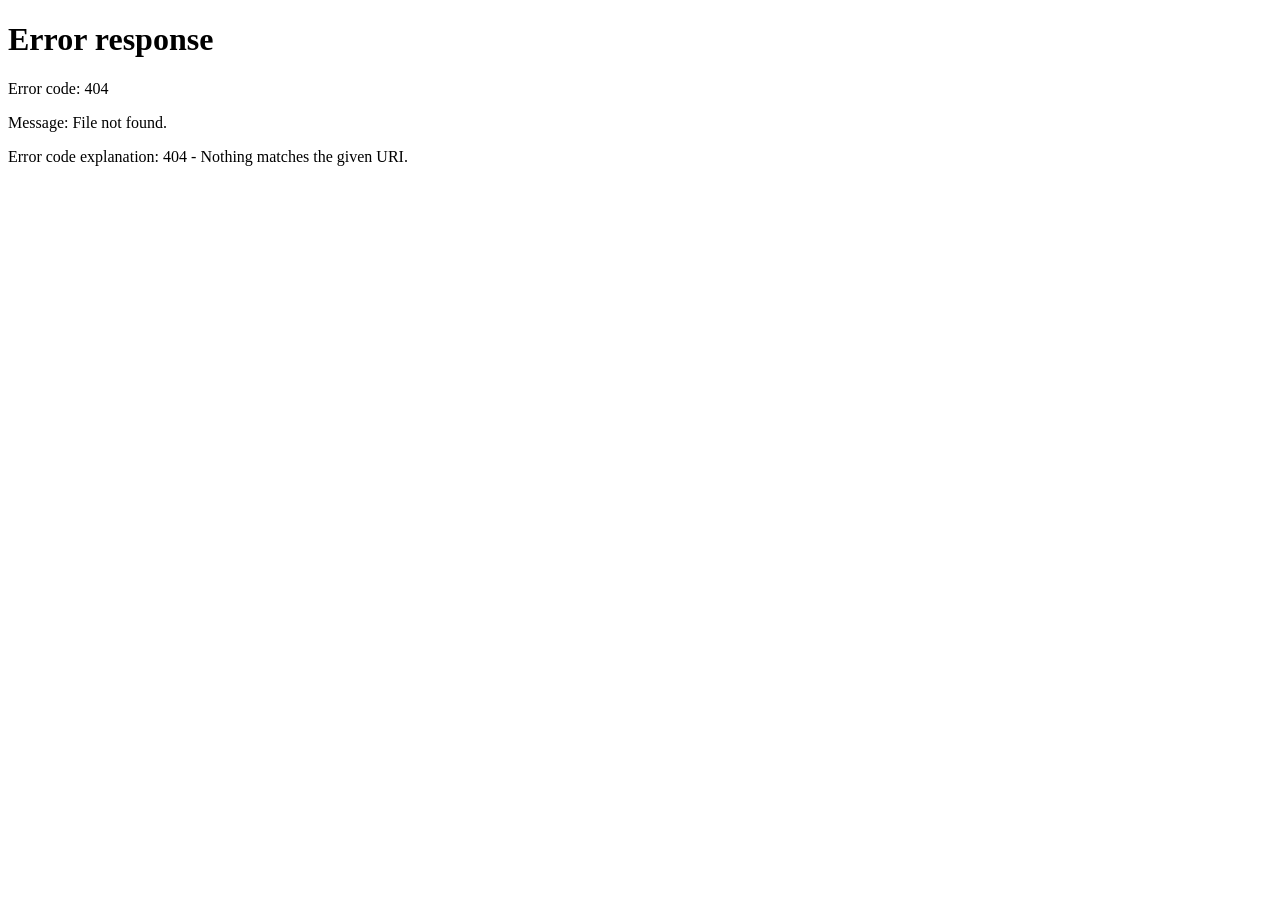
==== admin/courses.html @ ca864b3b "feat: separar portal em multi-paginas para geral, aluno e admin com tabelas" ====
<!doctype html><html lang="pt-BR"><head><meta charset="UTF-8"/><meta name="viewport" content="width=device-width, initial-scale=1.0"/><title>Admin • Cursos</title><link rel="stylesheet" href="../shared/styles.css"/></head><body>
<header class="topbar"><p class="brand">Admin • Tabela de cursos</p><div class="row"><small id="userLabel"></small><button id="logout">Sair</button></div></header>
<div class="wrap"><aside class="sidebar"><a href="home.html">Home</a><a class="active" href="courses.html">Tabela de cursos</a><a href="students.html">Análise de alunos</a><a href="questions.html">Tabela de dúvidas</a><a href="reviews.html">Antes/Depois</a><a href="lives.html">Agenda de lives</a></aside>
<main class="content"><section class="card"><h1>Cursos e estrutura</h1><table><thead><tr><th>Curso</th><th>Módulos</th><th>Total de aulas</th><th>Alunos inscritos</th></tr></thead><tbody id="rows"></tbody></table></section></main></div>
<script src="../shared/app.js"></script><script>
const user=App.requireAuth('admin'); if(user){document.getElementById('userLabel').textContent=user.name;}
document.getElementById('rows').innerHTML=App.Seed.courses.map(c=>`<tr><td>${c.title}</td><td>${c.modules.length}</td><td>${c.modules.reduce((a,m)=>a+m.lessons.length,0)}</td><td>${c.students.length}</td></tr>`).join('');
document.getElementById('logout').onclick=()=>{App.logout();location.href='../index.html';};
</script></body></html>
---- shared/styles.css ----
:root {
  --bg: #0b0b0d;
  --panel: #141419;
  --panel-2: #101015;
  --text: #f5f5f5;
  --muted: #a4a4ad;
  --neon: #39ff14;
  --neon-alt: #00d9ff;
  --border: #282832;
}
* { box-sizing: border-box; }
body {
  margin: 0;
  color: var(--text);
  font-family: Inter, system-ui, -apple-system, Segoe UI, Roboto, Arial, sans-serif;
  background: radial-gradient(circle at 10% 10%, #1b1b23 0, transparent 40%), radial-gradient(circle at 90% 20%, #120b19 0, transparent 40%), var(--bg);
}
.topbar {
  position: sticky; top: 0; z-index: 3;
  display: flex; justify-content: space-between; align-items: center;
  padding: 0.9rem 1rem; border-bottom: 1px solid var(--border);
  background: color-mix(in srgb, var(--panel) 92%, #000);
}
.brand { color: var(--neon); font-weight: 700; margin: 0; }
.wrap { display: grid; grid-template-columns: 260px 1fr; min-height: calc(100vh - 62px); }
.sidebar {
  border-right: 1px solid var(--border); background: var(--panel-2); padding: 1rem;
}
.sidebar a {
  display: block; padding: 0.6rem 0.7rem; margin-bottom: 0.45rem; text-decoration: none;
  border: 1px solid var(--border); border-radius: 0.6rem; color: var(--text);
}
.sidebar a.active, .sidebar a:hover { border-color: var(--neon); color: var(--neon); }
.content { padding: 1rem; }
.card { background: color-mix(in srgb, var(--panel) 88%, #000); border: 1px solid var(--border); border-radius: 0.9rem; padding: 1rem; margin-bottom: 1rem; }
.grid { display: grid; grid-template-columns: repeat(auto-fit, minmax(230px, 1fr)); gap: 0.8rem; }
.small { color: var(--muted); }
button, input, textarea, select {
  border-radius: 0.6rem; border: 1px solid var(--border); background: #0f0f13; color: var(--text);
  padding: 0.55rem 0.7rem;
}
button { border-color: var(--neon); color: var(--neon); background: transparent; cursor: pointer; }
table { width: 100%; border-collapse: collapse; }
th, td { border: 1px solid var(--border); padding: 0.5rem; text-align: left; }
th { background: #191923; }
.progress { width: 100%; height: 10px; border-radius: 999px; overflow: hidden; background: #272734; }
.progress > span { display: block; height: 100%; background: linear-gradient(90deg, var(--neon), var(--neon-alt)); }
.row { display: flex; gap: 0.6rem; align-items: center; }
@media (max-width: 900px) { .wrap { grid-template-columns: 1fr; } .sidebar { border-right: 0; border-bottom: 1px solid var(--border); } }
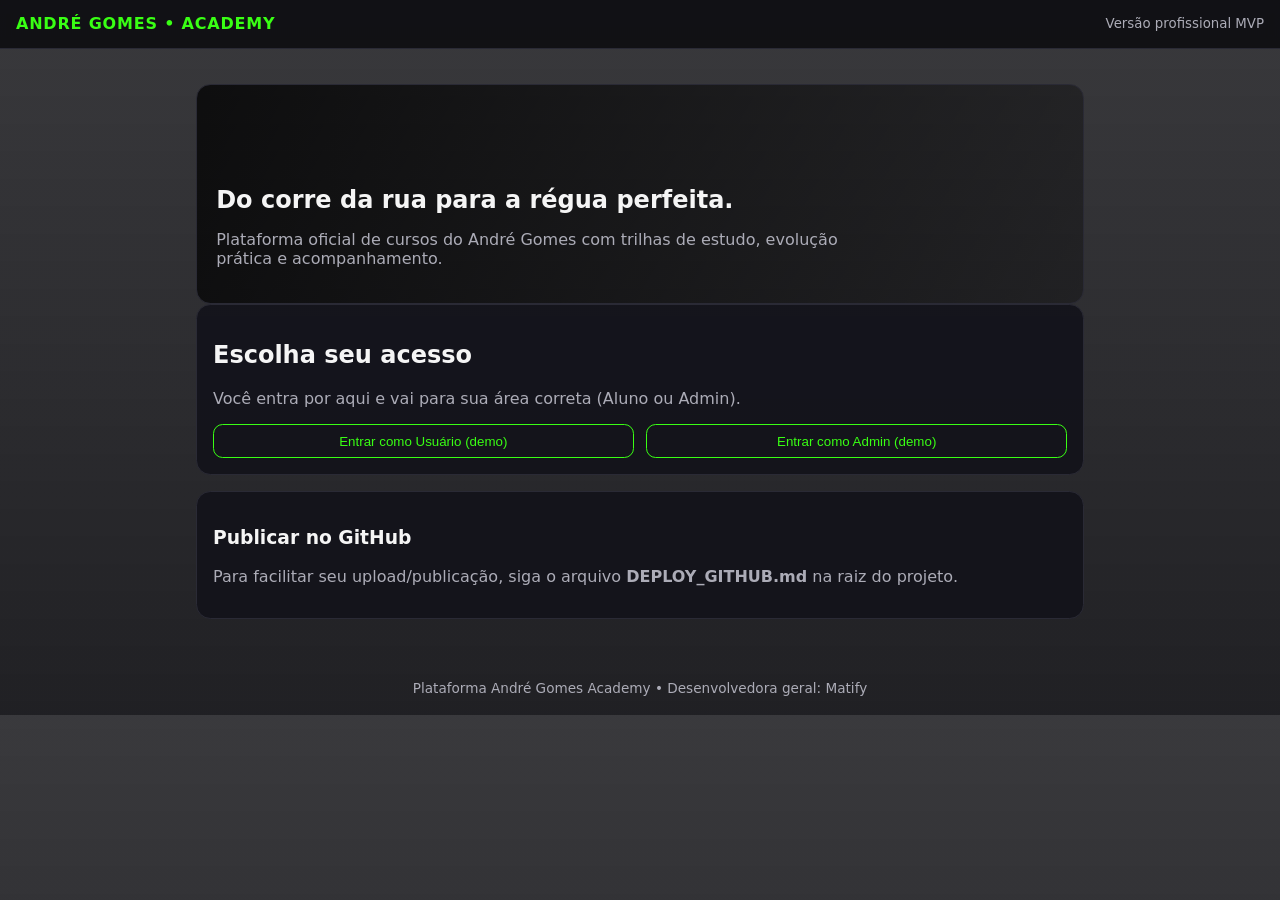
==== commit 3944bde7: "fix: remover zip versionado para evitar erro de arquivo binario no GitHub" ====
--- a/admin/courses.html
+++ b/admin/courses.html
@@ -6,4 +6,5 @@
 const user=App.requireAuth('admin'); if(user){document.getElementById('userLabel').textContent=user.name;}
 document.getElementById('rows').innerHTML=App.Seed.courses.map(c=>`<tr><td>${c.title}</td><td>${c.modules.length}</td><td>${c.modules.reduce((a,m)=>a+m.lessons.length,0)}</td><td>${c.students.length}</td></tr>`).join('');
 document.getElementById('logout').onclick=()=>{App.logout();location.href='../index.html';};
+App.injectSignature();
 </script></body></html>
--- a/shared/styles.css
+++ b/shared/styles.css
@@ -1,49 +1,120 @@
 :root {
-  --bg: #0b0b0d;
-  --panel: #141419;
-  --panel-2: #101015;
+  --bg: #09090b;
+  --panel: #13131a;
+  --panel-2: #0f0f14;
   --text: #f5f5f5;
-  --muted: #a4a4ad;
+  --muted: #acacb7;
   --neon: #39ff14;
   --neon-alt: #00d9ff;
-  --border: #282832;
+  --border: #2a2a35;
 }
+
 * { box-sizing: border-box; }
+
 body {
   margin: 0;
   color: var(--text);
   font-family: Inter, system-ui, -apple-system, Segoe UI, Roboto, Arial, sans-serif;
-  background: radial-gradient(circle at 10% 10%, #1b1b23 0, transparent 40%), radial-gradient(circle at 90% 20%, #120b19 0, transparent 40%), var(--bg);
+  background:
+    linear-gradient(rgba(8, 8, 12, 0.8), rgba(8, 8, 12, 0.9)),
+    url("https://images.unsplash.com/photo-1470229722913-7c0e2dbbafd3?auto=format&fit=crop&w=1800&q=80") center / cover fixed;
 }
+
 .topbar {
-  position: sticky; top: 0; z-index: 3;
-  display: flex; justify-content: space-between; align-items: center;
-  padding: 0.9rem 1rem; border-bottom: 1px solid var(--border);
-  background: color-mix(in srgb, var(--panel) 92%, #000);
+  position: sticky;
+  top: 0;
+  z-index: 3;
+  display: flex;
+  justify-content: space-between;
+  align-items: center;
+  padding: 0.9rem 1rem;
+  border-bottom: 1px solid var(--border);
+  backdrop-filter: blur(6px);
+  background: rgba(11, 11, 15, 0.85);
 }
-.brand { color: var(--neon); font-weight: 700; margin: 0; }
+
+.brand { color: var(--neon); font-weight: 700; margin: 0; letter-spacing: 0.05rem; }
+
 .wrap { display: grid; grid-template-columns: 260px 1fr; min-height: calc(100vh - 62px); }
+
 .sidebar {
-  border-right: 1px solid var(--border); background: var(--panel-2); padding: 1rem;
+  border-right: 1px solid var(--border);
+  background: rgba(12, 12, 18, 0.92);
+  padding: 1rem;
 }
+
 .sidebar a {
-  display: block; padding: 0.6rem 0.7rem; margin-bottom: 0.45rem; text-decoration: none;
-  border: 1px solid var(--border); border-radius: 0.6rem; color: var(--text);
+  display: block;
+  padding: 0.6rem 0.7rem;
+  margin-bottom: 0.45rem;
+  text-decoration: none;
+  border: 1px solid var(--border);
+  border-radius: 0.6rem;
+  color: var(--text);
 }
-.sidebar a.active, .sidebar a:hover { border-color: var(--neon); color: var(--neon); }
+
+.sidebar a.active,
+.sidebar a:hover {
+  border-color: var(--neon);
+  color: var(--neon);
+}
+
 .content { padding: 1rem; }
-.card { background: color-mix(in srgb, var(--panel) 88%, #000); border: 1px solid var(--border); border-radius: 0.9rem; padding: 1rem; margin-bottom: 1rem; }
+
+.hero {
+  border-radius: 0.9rem;
+  border: 1px solid var(--border);
+  padding: 1.2rem;
+  background:
+    linear-gradient(120deg, rgba(0, 0, 0, 0.75), rgba(0, 0, 0, 0.3)),
+    var(--hero-url) center / cover;
+  min-height: 220px;
+  display: flex;
+  flex-direction: column;
+  justify-content: flex-end;
+}
+
+.card {
+  background: rgba(18, 18, 26, 0.9);
+  border: 1px solid var(--border);
+  border-radius: 0.9rem;
+  padding: 1rem;
+  margin-bottom: 1rem;
+}
+
 .grid { display: grid; grid-template-columns: repeat(auto-fit, minmax(230px, 1fr)); gap: 0.8rem; }
 .small { color: var(--muted); }
+
 button, input, textarea, select {
-  border-radius: 0.6rem; border: 1px solid var(--border); background: #0f0f13; color: var(--text);
+  border-radius: 0.6rem;
+  border: 1px solid var(--border);
+  background: #0f0f13;
+  color: var(--text);
   padding: 0.55rem 0.7rem;
 }
-button { border-color: var(--neon); color: var(--neon); background: transparent; cursor: pointer; }
+
+button {
+  border-color: var(--neon);
+  color: var(--neon);
+  background: transparent;
+  cursor: pointer;
+}
+
 table { width: 100%; border-collapse: collapse; }
-th, td { border: 1px solid var(--border); padding: 0.5rem; text-align: left; }
-th { background: #191923; }
+th, td { border: 1px solid var(--border); padding: 0.5rem; text-align: left; background: rgba(16, 16, 23, 0.86); }
+th { background: rgba(22, 22, 32, 0.95); }
 .progress { width: 100%; height: 10px; border-radius: 999px; overflow: hidden; background: #272734; }
 .progress > span { display: block; height: 100%; background: linear-gradient(90deg, var(--neon), var(--neon-alt)); }
 .row { display: flex; gap: 0.6rem; align-items: center; }
-@media (max-width: 900px) { .wrap { grid-template-columns: 1fr; } .sidebar { border-right: 0; border-bottom: 1px solid var(--border); } }
+
+.footer-note {
+  text-align: center;
+  color: var(--muted);
+  font-size: 0.85rem;
+  padding: 0.6rem 1rem 1.2rem;
+}
+
+@media (max-width: 900px) {
+  .wrap { grid-template-columns: 1fr; }
+  .sidebar { border-right: 0; border-bottom: 1px solid var(--border); }
+}
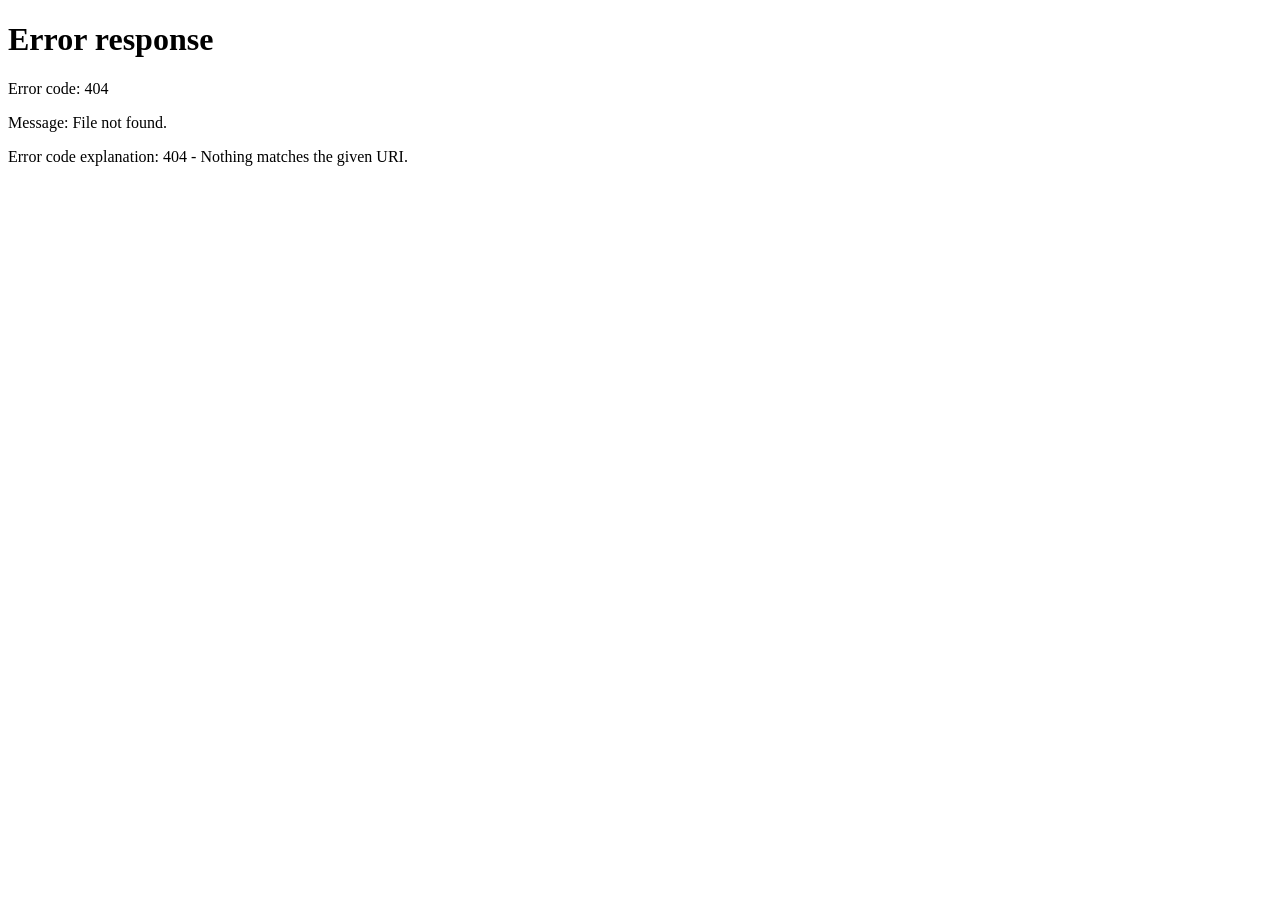
==== commit efa22566: "Merge branch 'main' into codex/create-website-for-hairdressing-course-y9z93m" ====
--- a/admin/courses.html
+++ b/admin/courses.html
@@ -6,5 +6,4 @@
 const user=App.requireAuth('admin'); if(user){document.getElementById('userLabel').textContent=user.name;}
 document.getElementById('rows').innerHTML=App.Seed.courses.map(c=>`<tr><td>${c.title}</td><td>${c.modules.length}</td><td>${c.modules.reduce((a,m)=>a+m.lessons.length,0)}</td><td>${c.students.length}</td></tr>`).join('');
 document.getElementById('logout').onclick=()=>{App.logout();location.href='../index.html';};
-App.injectSignature();
-</script></body></html>
+</script></body></html
--- a/shared/styles.css
+++ b/shared/styles.css
@@ -1,120 +1,49 @@
 :root {
-  --bg: #09090b;
-  --panel: #13131a;
-  --panel-2: #0f0f14;
+  --bg: #0b0b0d;
+  --panel: #141419;
+  --panel-2: #101015;
   --text: #f5f5f5;
-  --muted: #acacb7;
+  --muted: #a4a4ad;
   --neon: #39ff14;
   --neon-alt: #00d9ff;
-  --border: #2a2a35;
+  --border: #282832;
 }
-
 * { box-sizing: border-box; }
-
 body {
   margin: 0;
   color: var(--text);
   font-family: Inter, system-ui, -apple-system, Segoe UI, Roboto, Arial, sans-serif;
-  background:
-    linear-gradient(rgba(8, 8, 12, 0.8), rgba(8, 8, 12, 0.9)),
-    url("https://images.unsplash.com/photo-1470229722913-7c0e2dbbafd3?auto=format&fit=crop&w=1800&q=80") center / cover fixed;
+  background: radial-gradient(circle at 10% 10%, #1b1b23 0, transparent 40%), radial-gradient(circle at 90% 20%, #120b19 0, transparent 40%), var(--bg);
 }
-
 .topbar {
-  position: sticky;
-  top: 0;
-  z-index: 3;
-  display: flex;
-  justify-content: space-between;
-  align-items: center;
-  padding: 0.9rem 1rem;
-  border-bottom: 1px solid var(--border);
-  backdrop-filter: blur(6px);
-  background: rgba(11, 11, 15, 0.85);
+  position: sticky; top: 0; z-index: 3;
+  display: flex; justify-content: space-between; align-items: center;
+  padding: 0.9rem 1rem; border-bottom: 1px solid var(--border);
+  background: color-mix(in srgb, var(--panel) 92%, #000);
 }
-
-.brand { color: var(--neon); font-weight: 700; margin: 0; letter-spacing: 0.05rem; }
-
+.brand { color: var(--neon); font-weight: 700; margin: 0; }
 .wrap { display: grid; grid-template-columns: 260px 1fr; min-height: calc(100vh - 62px); }
-
 .sidebar {
-  border-right: 1px solid var(--border);
-  background: rgba(12, 12, 18, 0.92);
-  padding: 1rem;
+  border-right: 1px solid var(--border); background: var(--panel-2); padding: 1rem;
 }
-
 .sidebar a {
-  display: block;
-  padding: 0.6rem 0.7rem;
-  margin-bottom: 0.45rem;
-  text-decoration: none;
-  border: 1px solid var(--border);
-  border-radius: 0.6rem;
-  color: var(--text);
+  display: block; padding: 0.6rem 0.7rem; margin-bottom: 0.45rem; text-decoration: none;
+  border: 1px solid var(--border); border-radius: 0.6rem; color: var(--text);
 }
-
-.sidebar a.active,
-.sidebar a:hover {
-  border-color: var(--neon);
-  color: var(--neon);
-}
-
+.sidebar a.active, .sidebar a:hover { border-color: var(--neon); color: var(--neon); }
 .content { padding: 1rem; }
-
-.hero {
-  border-radius: 0.9rem;
-  border: 1px solid var(--border);
-  padding: 1.2rem;
-  background:
-    linear-gradient(120deg, rgba(0, 0, 0, 0.75), rgba(0, 0, 0, 0.3)),
-    var(--hero-url) center / cover;
-  min-height: 220px;
-  display: flex;
-  flex-direction: column;
-  justify-content: flex-end;
-}
-
-.card {
-  background: rgba(18, 18, 26, 0.9);
-  border: 1px solid var(--border);
-  border-radius: 0.9rem;
-  padding: 1rem;
-  margin-bottom: 1rem;
-}
-
+.card { background: color-mix(in srgb, var(--panel) 88%, #000); border: 1px solid var(--border); border-radius: 0.9rem; padding: 1rem; margin-bottom: 1rem; }
 .grid { display: grid; grid-template-columns: repeat(auto-fit, minmax(230px, 1fr)); gap: 0.8rem; }
 .small { color: var(--muted); }
-
 button, input, textarea, select {
-  border-radius: 0.6rem;
-  border: 1px solid var(--border);
-  background: #0f0f13;
-  color: var(--text);
+  border-radius: 0.6rem; border: 1px solid var(--border); background: #0f0f13; color: var(--text);
   padding: 0.55rem 0.7rem;
 }
-
-button {
-  border-color: var(--neon);
-  color: var(--neon);
-  background: transparent;
-  cursor: pointer;
-}
-
+button { border-color: var(--neon); color: var(--neon); background: transparent; cursor: pointer; }
 table { width: 100%; border-collapse: collapse; }
-th, td { border: 1px solid var(--border); padding: 0.5rem; text-align: left; background: rgba(16, 16, 23, 0.86); }
-th { background: rgba(22, 22, 32, 0.95); }
+th, td { border: 1px solid var(--border); padding: 0.5rem; text-align: left; }
+th { background: #191923; }
 .progress { width: 100%; height: 10px; border-radius: 999px; overflow: hidden; background: #272734; }
 .progress > span { display: block; height: 100%; background: linear-gradient(90deg, var(--neon), var(--neon-alt)); }
 .row { display: flex; gap: 0.6rem; align-items: center; }
-
-.footer-note {
-  text-align: center;
-  color: var(--muted);
-  font-size: 0.85rem;
-  padding: 0.6rem 1rem 1.2rem;
-}
-
-@media (max-width: 900px) {
-  .wrap { grid-template-columns: 1fr; }
-  .sidebar { border-right: 0; border-bottom: 1px solid var(--border); }
-}
+@media (max-width: 900px) { .wrap { grid-template-columns: 1fr; } .sidebar { border-right: 0; border-bottom: 1px solid var(--border); } }
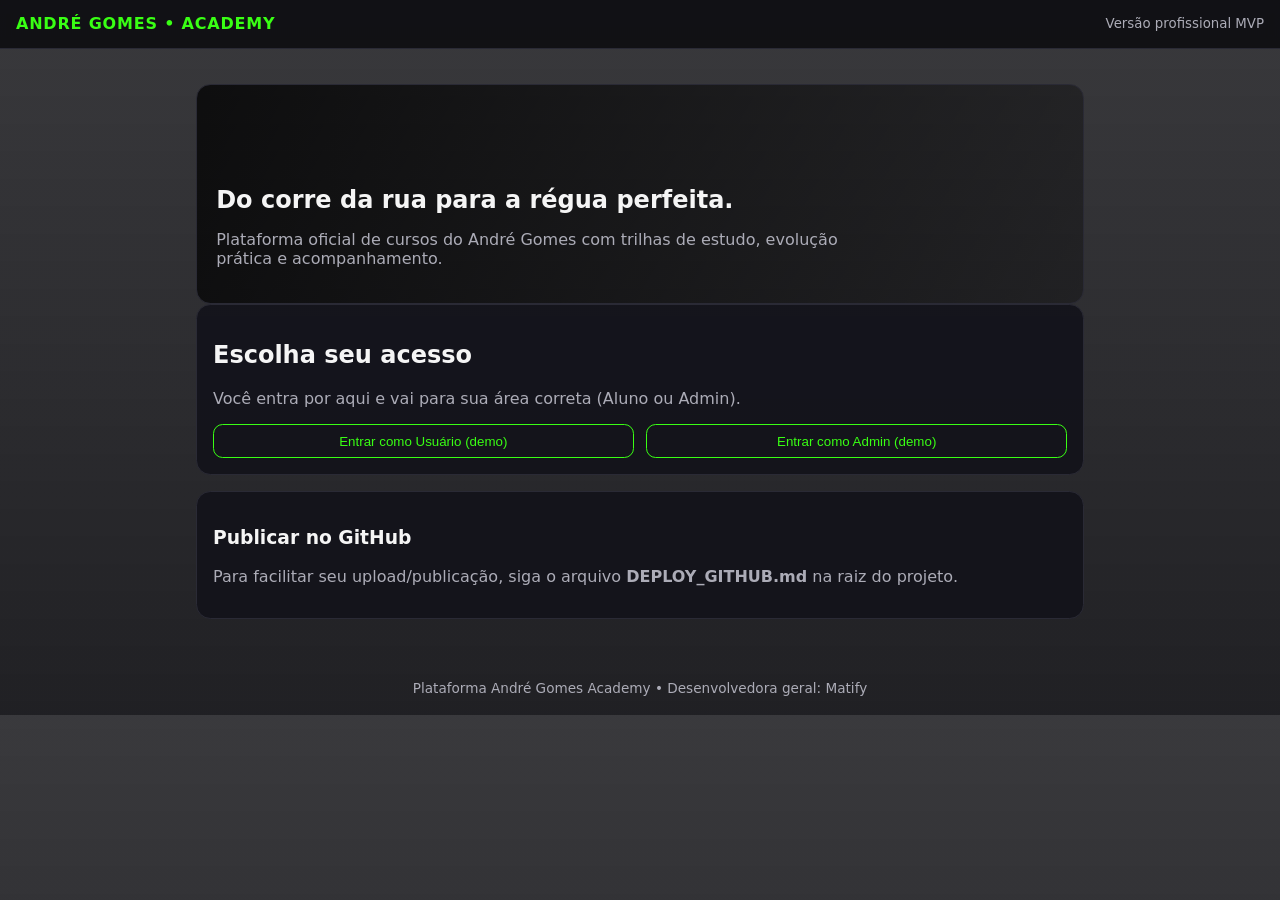
==== commit 6aeb5650: "docs: adicionar troubleshooting de cache/build do GitHub Pages" ====
--- a/admin/courses.html
+++ b/admin/courses.html
@@ -6,4 +6,5 @@
 const user=App.requireAuth('admin'); if(user){document.getElementById('userLabel').textContent=user.name;}
 document.getElementById('rows').innerHTML=App.Seed.courses.map(c=>`<tr><td>${c.title}</td><td>${c.modules.length}</td><td>${c.modules.reduce((a,m)=>a+m.lessons.length,0)}</td><td>${c.students.length}</td></tr>`).join('');
 document.getElementById('logout').onclick=()=>{App.logout();location.href='../index.html';};
-</script></body></html
+App.injectSignature();
+</script></body></html>
--- a/shared/styles.css
+++ b/shared/styles.css
@@ -1,49 +1,120 @@
 :root {
-  --bg: #0b0b0d;
-  --panel: #141419;
-  --panel-2: #101015;
+  --bg: #09090b;
+  --panel: #13131a;
+  --panel-2: #0f0f14;
   --text: #f5f5f5;
-  --muted: #a4a4ad;
+  --muted: #acacb7;
   --neon: #39ff14;
   --neon-alt: #00d9ff;
-  --border: #282832;
+  --border: #2a2a35;
 }
+
 * { box-sizing: border-box; }
+
 body {
   margin: 0;
   color: var(--text);
   font-family: Inter, system-ui, -apple-system, Segoe UI, Roboto, Arial, sans-serif;
-  background: radial-gradient(circle at 10% 10%, #1b1b23 0, transparent 40%), radial-gradient(circle at 90% 20%, #120b19 0, transparent 40%), var(--bg);
+  background:
+    linear-gradient(rgba(8, 8, 12, 0.8), rgba(8, 8, 12, 0.9)),
+    url("https://images.unsplash.com/photo-1470229722913-7c0e2dbbafd3?auto=format&fit=crop&w=1800&q=80") center / cover fixed;
 }
+
 .topbar {
-  position: sticky; top: 0; z-index: 3;
-  display: flex; justify-content: space-between; align-items: center;
-  padding: 0.9rem 1rem; border-bottom: 1px solid var(--border);
-  background: color-mix(in srgb, var(--panel) 92%, #000);
+  position: sticky;
+  top: 0;
+  z-index: 3;
+  display: flex;
+  justify-content: space-between;
+  align-items: center;
+  padding: 0.9rem 1rem;
+  border-bottom: 1px solid var(--border);
+  backdrop-filter: blur(6px);
+  background: rgba(11, 11, 15, 0.85);
 }
-.brand { color: var(--neon); font-weight: 700; margin: 0; }
+
+.brand { color: var(--neon); font-weight: 700; margin: 0; letter-spacing: 0.05rem; }
+
 .wrap { display: grid; grid-template-columns: 260px 1fr; min-height: calc(100vh - 62px); }
+
 .sidebar {
-  border-right: 1px solid var(--border); background: var(--panel-2); padding: 1rem;
+  border-right: 1px solid var(--border);
+  background: rgba(12, 12, 18, 0.92);
+  padding: 1rem;
 }
+
 .sidebar a {
-  display: block; padding: 0.6rem 0.7rem; margin-bottom: 0.45rem; text-decoration: none;
-  border: 1px solid var(--border); border-radius: 0.6rem; color: var(--text);
+  display: block;
+  padding: 0.6rem 0.7rem;
+  margin-bottom: 0.45rem;
+  text-decoration: none;
+  border: 1px solid var(--border);
+  border-radius: 0.6rem;
+  color: var(--text);
 }
-.sidebar a.active, .sidebar a:hover { border-color: var(--neon); color: var(--neon); }
+
+.sidebar a.active,
+.sidebar a:hover {
+  border-color: var(--neon);
+  color: var(--neon);
+}
+
 .content { padding: 1rem; }
-.card { background: color-mix(in srgb, var(--panel) 88%, #000); border: 1px solid var(--border); border-radius: 0.9rem; padding: 1rem; margin-bottom: 1rem; }
+
+.hero {
+  border-radius: 0.9rem;
+  border: 1px solid var(--border);
+  padding: 1.2rem;
+  background:
+    linear-gradient(120deg, rgba(0, 0, 0, 0.75), rgba(0, 0, 0, 0.3)),
+    var(--hero-url) center / cover;
+  min-height: 220px;
+  display: flex;
+  flex-direction: column;
+  justify-content: flex-end;
+}
+
+.card {
+  background: rgba(18, 18, 26, 0.9);
+  border: 1px solid var(--border);
+  border-radius: 0.9rem;
+  padding: 1rem;
+  margin-bottom: 1rem;
+}
+
 .grid { display: grid; grid-template-columns: repeat(auto-fit, minmax(230px, 1fr)); gap: 0.8rem; }
 .small { color: var(--muted); }
+
 button, input, textarea, select {
-  border-radius: 0.6rem; border: 1px solid var(--border); background: #0f0f13; color: var(--text);
+  border-radius: 0.6rem;
+  border: 1px solid var(--border);
+  background: #0f0f13;
+  color: var(--text);
   padding: 0.55rem 0.7rem;
 }
-button { border-color: var(--neon); color: var(--neon); background: transparent; cursor: pointer; }
+
+button {
+  border-color: var(--neon);
+  color: var(--neon);
+  background: transparent;
+  cursor: pointer;
+}
+
 table { width: 100%; border-collapse: collapse; }
-th, td { border: 1px solid var(--border); padding: 0.5rem; text-align: left; }
-th { background: #191923; }
+th, td { border: 1px solid var(--border); padding: 0.5rem; text-align: left; background: rgba(16, 16, 23, 0.86); }
+th { background: rgba(22, 22, 32, 0.95); }
 .progress { width: 100%; height: 10px; border-radius: 999px; overflow: hidden; background: #272734; }
 .progress > span { display: block; height: 100%; background: linear-gradient(90deg, var(--neon), var(--neon-alt)); }
 .row { display: flex; gap: 0.6rem; align-items: center; }
-@media (max-width: 900px) { .wrap { grid-template-columns: 1fr; } .sidebar { border-right: 0; border-bottom: 1px solid var(--border); } }
+
+.footer-note {
+  text-align: center;
+  color: var(--muted);
+  font-size: 0.85rem;
+  padding: 0.6rem 1rem 1.2rem;
+}
+
+@media (max-width: 900px) {
+  .wrap { grid-template-columns: 1fr; }
+  .sidebar { border-right: 0; border-bottom: 1px solid var(--border); }
+}
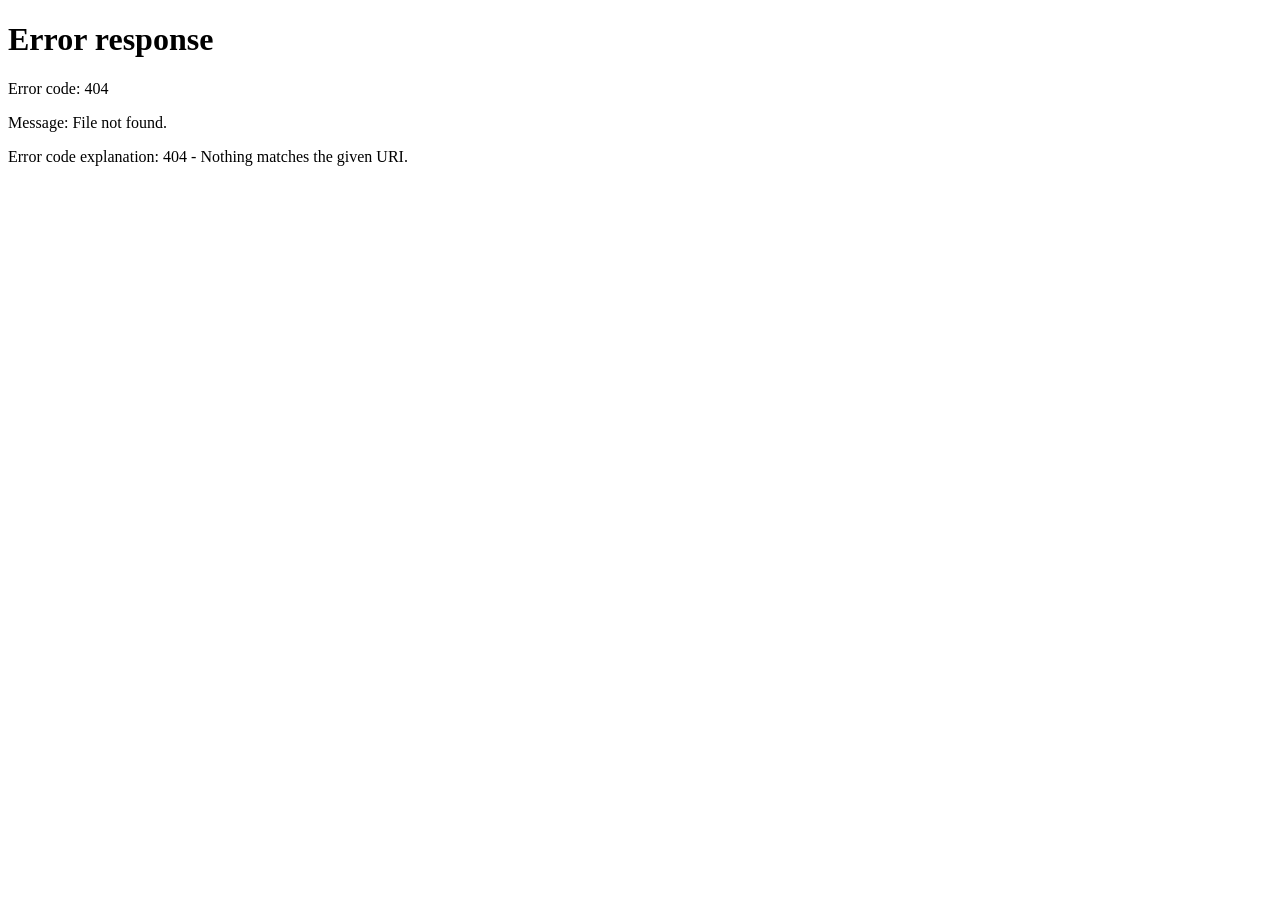
==== commit b0a05ac1: "Merge branch 'main' into codex/create-website-for-hairdressing-course-yhva1f" ====
--- a/admin/courses.html
+++ b/admin/courses.html
@@ -6,5 +6,4 @@
 const user=App.requireAuth('admin'); if(user){document.getElementById('userLabel').textContent=user.name;}
 document.getElementById('rows').innerHTML=App.Seed.courses.map(c=>`<tr><td>${c.title}</td><td>${c.modules.length}</td><td>${c.modules.reduce((a,m)=>a+m.lessons.length,0)}</td><td>${c.students.length}</td></tr>`).join('');
 document.getElementById('logout').onclick=()=>{App.logout();location.href='../index.html';};
-App.injectSignature();
-</script></body></html>
+</script></body></html
--- a/shared/styles.css
+++ b/shared/styles.css
@@ -1,120 +1,49 @@
 :root {
-  --bg: #09090b;
-  --panel: #13131a;
-  --panel-2: #0f0f14;
+  --bg: #0b0b0d;
+  --panel: #141419;
+  --panel-2: #101015;
   --text: #f5f5f5;
-  --muted: #acacb7;
+  --muted: #a4a4ad;
   --neon: #39ff14;
   --neon-alt: #00d9ff;
-  --border: #2a2a35;
+  --border: #282832;
 }
-
 * { box-sizing: border-box; }
-
 body {
   margin: 0;
   color: var(--text);
   font-family: Inter, system-ui, -apple-system, Segoe UI, Roboto, Arial, sans-serif;
-  background:
-    linear-gradient(rgba(8, 8, 12, 0.8), rgba(8, 8, 12, 0.9)),
-    url("https://images.unsplash.com/photo-1470229722913-7c0e2dbbafd3?auto=format&fit=crop&w=1800&q=80") center / cover fixed;
+  background: radial-gradient(circle at 10% 10%, #1b1b23 0, transparent 40%), radial-gradient(circle at 90% 20%, #120b19 0, transparent 40%), var(--bg);
 }
-
 .topbar {
-  position: sticky;
-  top: 0;
-  z-index: 3;
-  display: flex;
-  justify-content: space-between;
-  align-items: center;
-  padding: 0.9rem 1rem;
-  border-bottom: 1px solid var(--border);
-  backdrop-filter: blur(6px);
-  background: rgba(11, 11, 15, 0.85);
+  position: sticky; top: 0; z-index: 3;
+  display: flex; justify-content: space-between; align-items: center;
+  padding: 0.9rem 1rem; border-bottom: 1px solid var(--border);
+  background: color-mix(in srgb, var(--panel) 92%, #000);
 }
-
-.brand { color: var(--neon); font-weight: 700; margin: 0; letter-spacing: 0.05rem; }
-
+.brand { color: var(--neon); font-weight: 700; margin: 0; }
 .wrap { display: grid; grid-template-columns: 260px 1fr; min-height: calc(100vh - 62px); }
-
 .sidebar {
-  border-right: 1px solid var(--border);
-  background: rgba(12, 12, 18, 0.92);
-  padding: 1rem;
+  border-right: 1px solid var(--border); background: var(--panel-2); padding: 1rem;
 }
-
 .sidebar a {
-  display: block;
-  padding: 0.6rem 0.7rem;
-  margin-bottom: 0.45rem;
-  text-decoration: none;
-  border: 1px solid var(--border);
-  border-radius: 0.6rem;
-  color: var(--text);
+  display: block; padding: 0.6rem 0.7rem; margin-bottom: 0.45rem; text-decoration: none;
+  border: 1px solid var(--border); border-radius: 0.6rem; color: var(--text);
 }
-
-.sidebar a.active,
-.sidebar a:hover {
-  border-color: var(--neon);
-  color: var(--neon);
-}
-
+.sidebar a.active, .sidebar a:hover { border-color: var(--neon); color: var(--neon); }
 .content { padding: 1rem; }
-
-.hero {
-  border-radius: 0.9rem;
-  border: 1px solid var(--border);
-  padding: 1.2rem;
-  background:
-    linear-gradient(120deg, rgba(0, 0, 0, 0.75), rgba(0, 0, 0, 0.3)),
-    var(--hero-url) center / cover;
-  min-height: 220px;
-  display: flex;
-  flex-direction: column;
-  justify-content: flex-end;
-}
-
-.card {
-  background: rgba(18, 18, 26, 0.9);
-  border: 1px solid var(--border);
-  border-radius: 0.9rem;
-  padding: 1rem;
-  margin-bottom: 1rem;
-}
-
+.card { background: color-mix(in srgb, var(--panel) 88%, #000); border: 1px solid var(--border); border-radius: 0.9rem; padding: 1rem; margin-bottom: 1rem; }
 .grid { display: grid; grid-template-columns: repeat(auto-fit, minmax(230px, 1fr)); gap: 0.8rem; }
 .small { color: var(--muted); }
-
 button, input, textarea, select {
-  border-radius: 0.6rem;
-  border: 1px solid var(--border);
-  background: #0f0f13;
-  color: var(--text);
+  border-radius: 0.6rem; border: 1px solid var(--border); background: #0f0f13; color: var(--text);
   padding: 0.55rem 0.7rem;
 }
-
-button {
-  border-color: var(--neon);
-  color: var(--neon);
-  background: transparent;
-  cursor: pointer;
-}
-
+button { border-color: var(--neon); color: var(--neon); background: transparent; cursor: pointer; }
 table { width: 100%; border-collapse: collapse; }
-th, td { border: 1px solid var(--border); padding: 0.5rem; text-align: left; background: rgba(16, 16, 23, 0.86); }
-th { background: rgba(22, 22, 32, 0.95); }
+th, td { border: 1px solid var(--border); padding: 0.5rem; text-align: left; }
+th { background: #191923; }
 .progress { width: 100%; height: 10px; border-radius: 999px; overflow: hidden; background: #272734; }
 .progress > span { display: block; height: 100%; background: linear-gradient(90deg, var(--neon), var(--neon-alt)); }
 .row { display: flex; gap: 0.6rem; align-items: center; }
-
-.footer-note {
-  text-align: center;
-  color: var(--muted);
-  font-size: 0.85rem;
-  padding: 0.6rem 1rem 1.2rem;
-}
-
-@media (max-width: 900px) {
-  .wrap { grid-template-columns: 1fr; }
-  .sidebar { border-right: 0; border-bottom: 1px solid var(--border); }
-}
+@media (max-width: 900px) { .wrap { grid-template-columns: 1fr; } .sidebar { border-right: 0; border-bottom: 1px solid var(--border); } }
